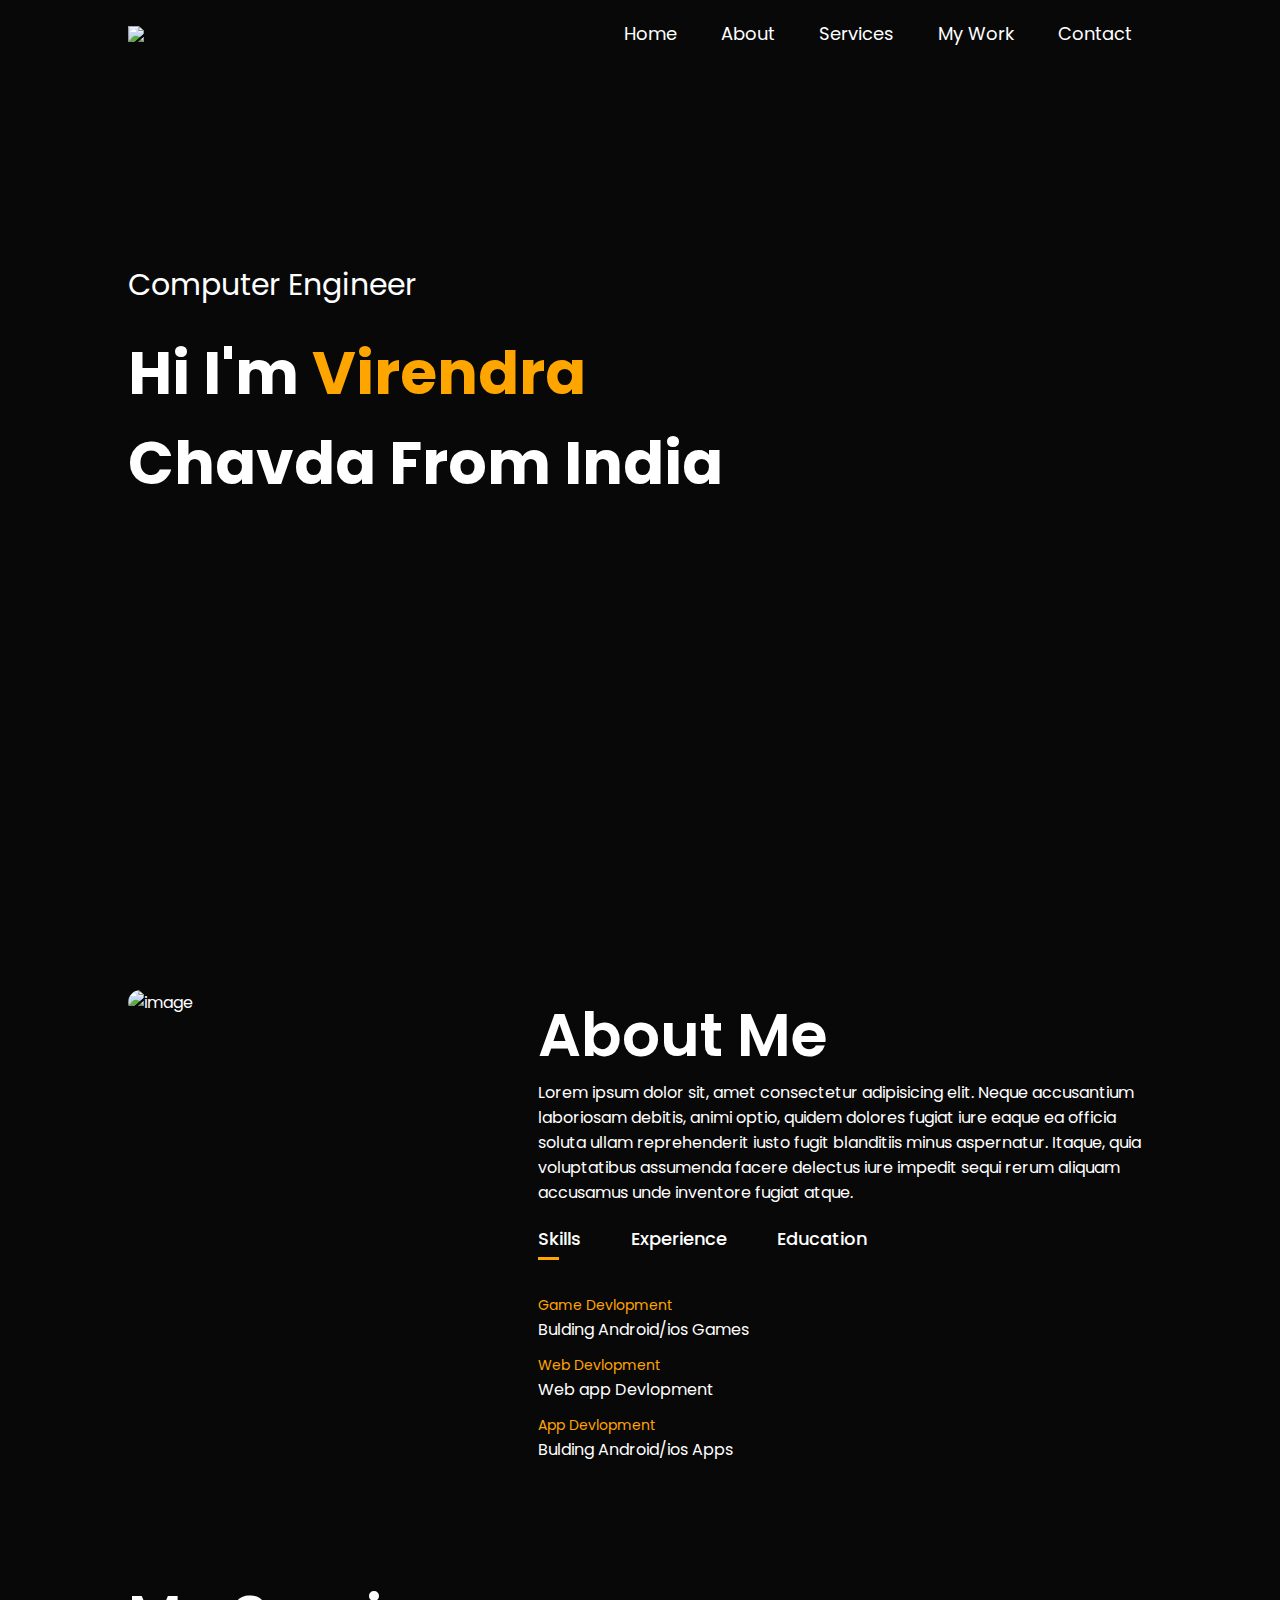
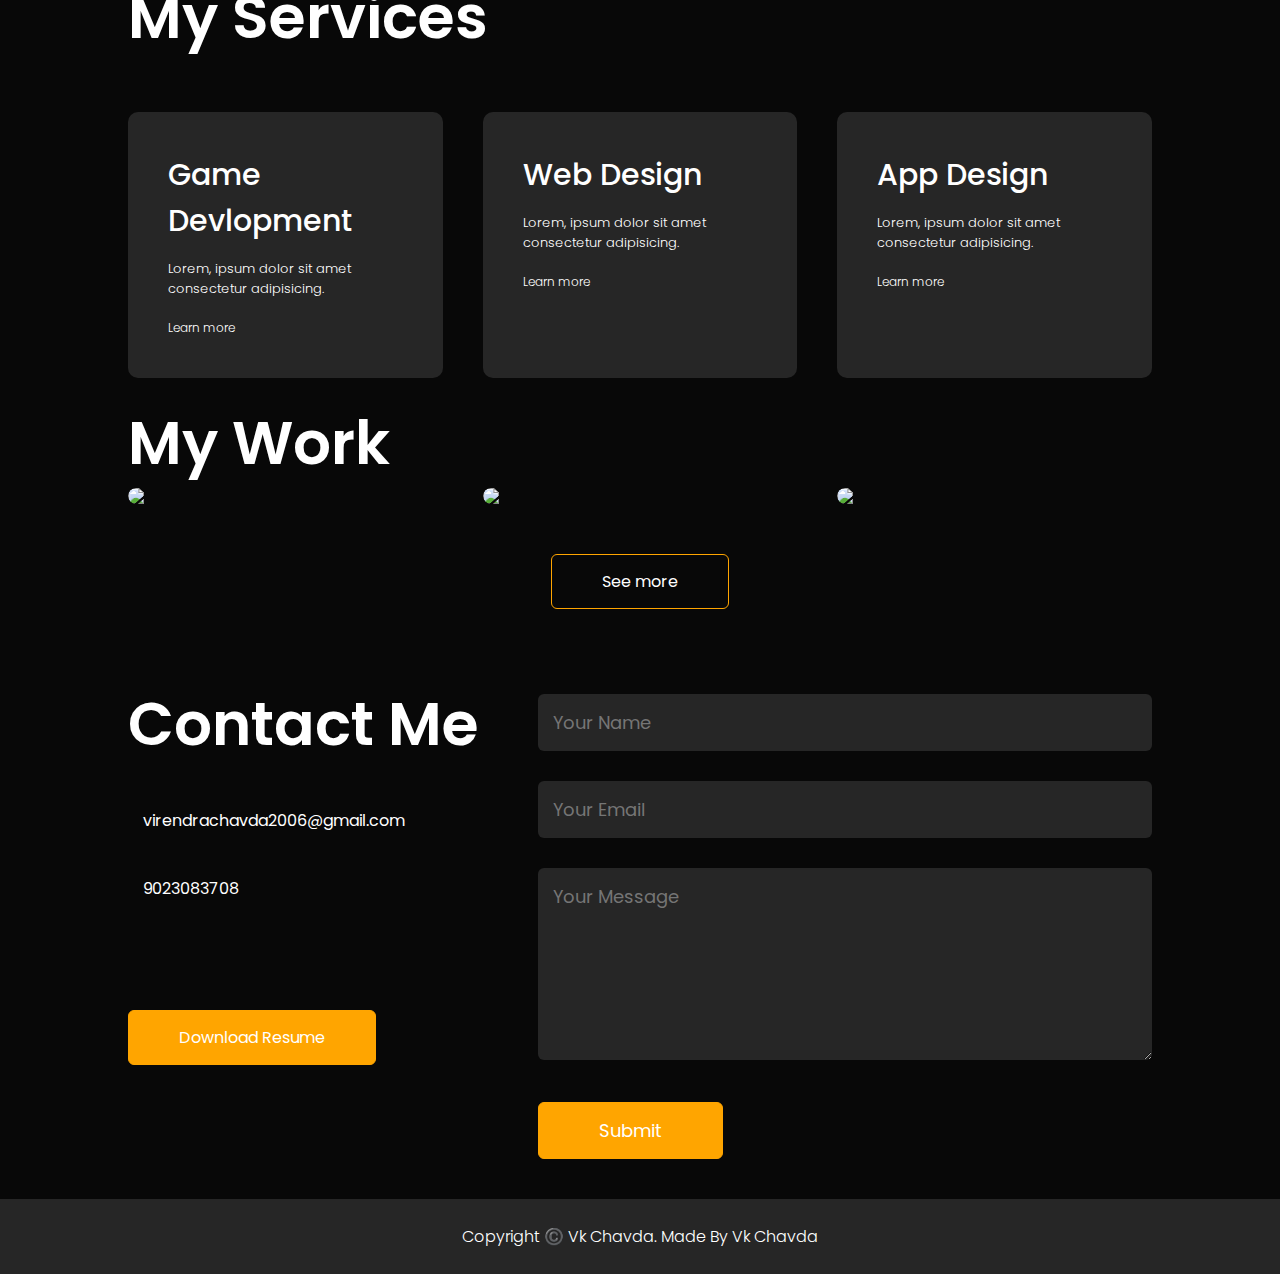
==== Index.html @ cb6e8201 "my resume website" ====
<!DOCTYPE html>
<html lang="en">

<head>
    <meta charset="UTF-8">
    <meta http-equiv="X-UA-Compatible" content="IE=edge">
    <meta name="viewport" content="width=device-width, initial-scale=1.0">
    <title>Vk chavda</title>
    <link rel="stylesheet" href="Style.css">
    <script src="https://kit.fontawesome.com/e112cf9610.js" crossorigin="anonymous"></script>
</head>

<body>
    <div id="header">
        <div class="container">
            <nav>
                <img src="images/Logo.png" class="logo">
                <ul id="sidemenu">
                    <li><a href="#header">Home</a></li>
                    <li><a href="#about">About</a></li>
                    <li><a href="#services">Services</a></li>
                    <li><a href="#resume">My Work</a></li>
                    <li><a href="#contact">Contact</a></li>
                    <i class="fa-solid fa-xmark" onclick="closemenu()"></i>
                </ul>
                <i class="fa-solid fa-bars" onclick="openmenu()"></i>
            </nav>
            <div class="header-text">
                <p>Computer Engineer</p>
                <h1>Hi I'm <span>Virendra</span><br>Chavda From India</h1>
            </div>
        </div>
    </div>
    <!--------------------------------------My About------------------------------------------>
    <div id="about">
        <div class="container">
            <div class="row">
                <div class="about-col-1">
                    <img src="images/img2.png" alt="image">
                </div>
                <div class="about-col-2">
                    <h1 class="sub-title">About Me</h1>
                    <p>Lorem ipsum dolor sit, amet consectetur
                        adipisicing elit. Neque accusantium laboriosam
                        debitis, animi optio, quidem dolores fugiat iure
                        eaque ea officia soluta ullam reprehenderit iusto
                        fugit blanditiis minus aspernatur. Itaque, quia
                        voluptatibus assumenda facere delectus iure impedit
                        sequi rerum aliquam accusamus unde inventore fugiat
                        atque.</p>

                    <div class="tab-titles">
                        <p class="tab-links active-link" onclick="opentab('skills')">Skills</p>
                        <p class="tab-links" onclick="opentab('experience')">Experience</p>
                        <p class="tab-links" onclick="opentab('education')">Education</p>
                    </div>
                    <!---Skills----->
                    <div class="tab-contents active-tab" id="skills">
                        <ul>
                            <li><span>Game Devlopment</span><br>Bulding Android/ios Games</li>
                            <li><span>Web Devlopment</span><br>Web app Devlopment</li>
                            <li><span>App Devlopment</span><br>Bulding Android/ios Apps</li>
                        </ul>
                    </div>
                    <!---Experience----->
                    <div class="tab-contents" id="experience">
                        <ul>
                            <li><span>To be Gain</span></li>
                        </ul>
                    </div>
                    <!--Education-->
                    <div class="tab-contents" id="education">
                        <ul>
                            <li><span>2022</span><br>Completed SSC From Sheth G.S High School</li>
                            <li><span>2025</span><br>Completed Deploma in Computer Engineering From Ganpat University
                            </li>
                            <li><span>2028</span><br>Completed B-Tech From Ganpat University</li>
                        </ul>
                    </div>
                    <div class="tab-contents">
                        <ul>

                        </ul>
                    </div>
                </div>
            </div>
        </div>
    </div>
    <!---------------------------services--------------------------------->
    <div id="services">
        <div class="container">
            <h1 class="sub-title">My Services</h1>
            <div class="services-list">
                <div>
                    <i class="fa-solid fa-gamepad"></i>
                    <h2>Game Devlopment</h2>
                    <p>Lorem, ipsum dolor sit amet consectetur adipisicing.</p>
                    <a href="#">Learn more</a>
                </div>
                <div>
                    <i class="fa-solid fa-code"></i>
                    <h2>Web Design</h2>
                    <p>Lorem, ipsum dolor sit amet consectetur adipisicing.</p>
                    <a href="#">Learn more</a>
                </div>
                <div>
                    <i class="fa-brands fa-app-store"></i>
                    <h2>App Design</h2>
                    <p>Lorem, ipsum dolor sit amet consectetur adipisicing.</p>
                    <a href="#">Learn more</a>
                </div>
            </div>
        </div>
    </div>
    <!---------------------Resume-------------------------->
    <div id="resume">
        <div class="container">
            <h1 class="sub-title">My Work</h1>
            <div class="work-list">
                <div class="work">
                    <img src="images/Work-1.jpg">
                    <div class="layer">
                        <h3>3D BallRunner Game</h3>
                        <p>This Game Connects with you to the<br>talented players around the world.<br>Download it form
                            Play Store</p>
                        <a href="#"><i class="fa-solid fa-arrow-up-right-from-square"></i></a>
                    </div>
                </div>
                <div class="work">
                    <img src="images/Work-2.jpg">
                    <div class="layer">
                        <h3>Financial WebSite</h3>
                        <p>This Web Connects with you to the<br>Financial Updates around the world.</p>
                        <a href="#"><i class="fa-solid fa-arrow-up-right-from-square"></i></a>
                    </div>
                </div>
                <div class="work">
                    <img src="images/Work-3.jpg">
                    <div class="layer">
                        <h3>Social Media App</h3>
                        <p>This App Connects with you to the<br>talented peoples around the world.<br>Download it form
                            Play Store</p>
                        <a href="#"><i class="fa-solid fa-arrow-up-right-from-square"></i></a>
                    </div>
                </div>
            </div>
            <a href="#" class="btn">See more</a>
        </div>
    </div>
    <!---------------------------contact------------------------>
    <div id="contact">
        <div class="container">
            <div class="row">
                <div class="contact-left">
                    <h1 class="sub-title">Contact Me</h1>
                    <p><i class="fa-solid fa-paper-plane"></i> virendrachavda2006@gmail.com</p>
                    <p><i class="fa-solid fa-phone"></i> 9023083708</p>
                    <div class="social-icons">
                        <a href="https://www.facebook.com/profile.php?id=100091149682038"><i
                                class="fa-brands fa-facebook"></i></a>
                        <a href="https://twitter.com/Vk_Chavda_13"><i class="fa-brands fa-twitter"></i></a>
                        <a href=""><i class="fa-brands fa-instagram"></i></a>
                        <a href="https://www.linkedin.com/in/virendra-chavda-04a994270/"><i
                                class="fa-brands fa-linkedin"></i></a>
                    </div>
                    <a href="images/Resume.pdf" download class="btn btn2">Download Resume</a>
                </div>
                <div class="contact-right">
                    <form name="submit-to-google-sheet">
                        <input type="text" name="Name" placeholder="Your Name" required>
                        <input type="email" name="Email" placeholder="Your Email" required>
                        <textarea name="Message" rows="6" placeholder="Your Message"></textarea>
                        <button type="submit" class="btn btn2">Submit</button>
                    </form>
                    <span id="msg"></span>
                </div>
            </div>
        </div>
        <div class="copyright">
            <p>Copyright ©️ Vk Chavda. Made By Vk Chavda <i class="fa-solid fa-heart"></i></p>
        </div>
    </div>

    <script>
        var tablinks = document.getElementsByClassName("tab-links");
        var tabcontents = document.getElementsByClassName("tab-contents");
        function opentab(tabname) {
            for (tablink of tablinks) {
                tablink.classList.remove("active-link");
            }
            for (tabcontent of tabcontents) {
                tabcontent.classList.remove("active-tab");
            }
            event.currentTarget.classList.add("active-link");
            document.getElementById(tabname).classList.add("active-tab");
        }
    </script>
    <script>
        var sidemenu = document.getElementById("sidemenu");

        function openmenu() {
            sidemenu.style.right = "0";
        }
        function closemenu() {
            sidemenu.style.right = "-200px";
        }

    </script>
    <script>
        const scriptURL = 'https://script.google.com/macros/s/AKfycbxcGdJWPuFfqyMsXrhH8sBKzKYTZo771XN8x6dI0hEZR3gr3dXuakWl65wDLTJB8_uz/exec'
        const form = document.forms['submit-to-google-sheet']
        const msg = document.getElementById("msg")

        form.addEventListener('submit', e => {
            e.preventDefault()
            fetch(scriptURL, { method: 'POST', body: new FormData(form) })
                .then(response => {
                    msg.innerHTML = "Message sent successfully"
                    setTimeout(function () {
                        msg.innerHTML = ""
                    }, 5000)
                    form.reset()
                })
                .catch(error => console.error('Error!', error.message))
        })
    </script>
</body>

</html>
---- Style.css ----
@import url('https://fonts.googleapis.com/css2?family=Poppins:wght@300;400;500;600;700;800;900&display=swap');
*{
    margin: 0;
    padding: 0;
    font-family: 'Poppins', sans-serif;
    box-sizing: border-box;
    color: #fff;
}
html{
    scroll-behavior: smooth;
}
body{
    background: #080808;
    counter-reset: #fff;
}
#header{
    width: 100%;
    height: 100vh;
    background-image: url(images/Untitled-10.png);
    background-size: cover;
    background-position: center;
  

}
.container{
    padding: 10px 10%;
}
nav{
    display: flex;
    align-items: center;
    justify-content: space-between;
    flex-wrap: wrap;
}
.logo{
    width: 250px;
}
nav ul li{
    display: inline-block;
    list-style: none;
    margin: 10px 20px;
}
nav ul li a{

    text-decoration: none;
    font-size: 18px;
    position: relative;
}
nav ul li a::after{
    content: '';
    width: 0;
    height: 3px;
    background: #FFA500;
    position: absolute;
    left: 0;
    bottom: -6px;
    transition: 0.3s;
}
nav ul li a:hover::after{
    width: 100%;
}
.header-text{
    margin-top: 20%;
    font-size: 30px;
}
.header-text h1{
    font-size: 60px;
    margin-top: 20px ;

}
.header-text h1 span{
    color: #FFA500;
}
/*---------My About ----------*/
#about{
    padding: 80px 0;
    color: #ababab;
}
.row{
    display: flex;
    justify-content: space-between;
    flex-wrap: wrap;
}
.about-col-1{
    flex-basis: 35%;
}
.about-col-1 img{
    width: 100%;
    border-radius: 15px;
}
.about-col-2{
    flex-basis: 60%;
}
.sub-title{
    font-size: 60px;
    font-weight: 600;
}
.tab-titles{
    display: flex;
    margin: 20px 0 40px;
}
.tab-links{
    margin-right: 50px;
    font-size: 18px;
    font-weight: 500;
    cursor: pointer;
    position: relative;
}
.tab-links::after{
    content: '';
    width: 0;
    height: 3px;
    background: #FFA500;
    position: absolute;
    left: 0;
    bottom: -8px;
    transition: 0.3s;
}

.tab-links.active-link::after{
    width: 50%;
}
.tab-contents ul li{
    list-style: none;
    margin: 10px 0;  
}
.tab-contents ul li span{
    color: #FFA500;
    font-size: 14px;
}
.tab-contents{
    display: none;
}
.tab-contents.active-tab{
    display: block;
}
/*---------------------services-----------------------------*/

#Services{
    padding: 30px 0;
}
.services-list{
    display: grid;
    grid-template-columns: repeat(auto-fit, minmax(250px, 1fr));
    grid-gap: 40px;
    margin-top: 50px;

}
.services-list div{
    background: #262626;
    padding: 40px;
    font-size: 13px;
    font-weight: 300;
    border-radius: 10px;
    transition: background 0.5s, transform 0.5s;
}
.services-list div i{
    font-size: 50px;
    margin-bottom: 30px;
}
.services-list div h2{
    font-size: 30px;
    font-weight: 500;
    margin-bottom: 15px;
}
.services-list div a{
    text-decoration: none;
    color: #fff;
    font-size: 12px;
    margin-top: 20px;
    display: inline-block;
}
.services-list div:hover{
    background: #FFA500;
    transform: translateY(-10px);
}
/*---------------resume---------------*/
.resume{
    padding: 50px 0;
    color: #fff;
}
.work-list{
    display: grid;
    grid-template-columns: repeat(auto-fit, minmax(250px, 1fr));
    grid-gap: 40px;
}
.work{
    border-radius: 10px;
    position: relative;
    overflow: hidden;
}
.work img{
    width: 100%;
    border-radius: 10px;
    display: block;
    transition: transform 0.5s;
}
.layer{
    width: 100%;
    height: 0;
    background: linear-gradient(rgba(0,0,0,0.6), #FFA500);
    border-radius: 10px;
    position: absolute;
    left: 0;
    bottom: 0;
    overflow: hidden;
    display: flex;
    align-items: center;
    justify-content: center;
    flex-direction: column;
    padding: 0 40px;
    text-align: center;
    font-size: 14px;
    transition: height 0.5s;
}
.layer h3{
    font-weight: bold;
    margin-bottom: 20px;
}
.layer a{
    color: #FFA500;
    margin-top: 20px;
    text-decoration: none;
    font-size: 18px;
    line-height: 60px;
    background: #ffffff;
    width: 60px;
    height: 60px;
    border-radius: 50%;
    text-align: center;
    
}
.layer a i{
    color: #FFA500;
}
.work:hover img{
    transform: scale(1.1);
}
.work:hover .layer{
    height: 100%;
    
}
.btn{
    display: block;
    margin: 50px auto;
    width: fit-content;
    border: 1px solid #FFA500;
    padding: 14px 50px;
    border-radius: 6px;
    text-decoration: none;
    transition: background 0.5s;

}
.btn:hover{
    background: #FFA500;
}

/*-------------------------contact---------------------------*/
.contact-left{
    flex-basis: 35%;

}
.contact-right{
    flex-basis: 60%;
    
}
.contact-left p{
    margin-top: 30px;
}
.contact-left p i{
    color: #FFA500;
    margin-right: 15px;
    font-size: 25px;
}
.social-icons{
    margin-top: 30px;
}
.social-icons a{
    text-decoration: none;
    font-size: 30px;
    margin-right: 15px;
    color: #ababab;
    display: inline-block;
    transition: transform 0.5s;
}
.social-icons a:hover{
    color: #FFA500;
    transform: translateY(-5px);
}
.btn.btn2{
    display: inline-block;
    color: #ffffff;
    background-color: #FFA500
}
.contact-right form{
    width: 100%;
}
form input, form textarea{
    width: 100%;
    border: 0;
    outline: none;
    background: #262626;
    padding: 15px;
    margin: 15px 0;
    color: #fff;
    font-size: 18px;
    border-radius: 6px;
}
form .btn2{
    padding: 14px 60px;
    font-size: 18px;
    margin-top: 20px;
    cursor: pointer;
}
.copyright{
    width: 100%;
    text-align: center;
    padding: 25px 0;
    background: #262626;
    font-weight: 300;
    margin-top: 20px;
}
.copyright i{
    color: red;
}
/*---------------------------css for phone screen--------------------------------------*/
nav .fa-solid{
    display: none;
}
@media only screen and (max-width: 600px){
    #header{
        background-image: url(images/Phone-background.png);
    }
    .header-text{
        margin-top: 100%;
        font-size: 16px;
    }
    .header-text h1{
        font-size: 30px;
    }
    nav .fa-solid{
        display: block;
        font-size: 25px;
    }
    nav ul{
        background: #FFA500;
        position: fixed;
        top: 0;
        right: -200px;
        width: 200px;
        height: 100vh;
        padding-top: 50px;
        z-index: 2;
        transition: right 0.5s;
        
    }
    nav ul li{
        display: block;
        margin: 25px;
    }
    nav ul .fa-solid{
        position: absolute;
        top: 25px;
        left: 25px;
        cursor: pointer;
    }
    .sub-title{
        font-size: 40px;
    }
    .about-col-1, .about-col-2{
        flex-basis: 100%;
    }
    .about-col-1{
        margin-bottom: 30px;
    }
    .about-col-2{
        font-size: 14px;
    }
    .tab-links{
        font-size: 16px;
        margin-right: 20px;
    }
    .contact-left, .contact-right{
        flex-basis: 100%;
    }
    .copyright{
        font-size: 14px;
    }
}
#msg{
    color: #61b752;
    margin-top: -40px;
    display: block;
}
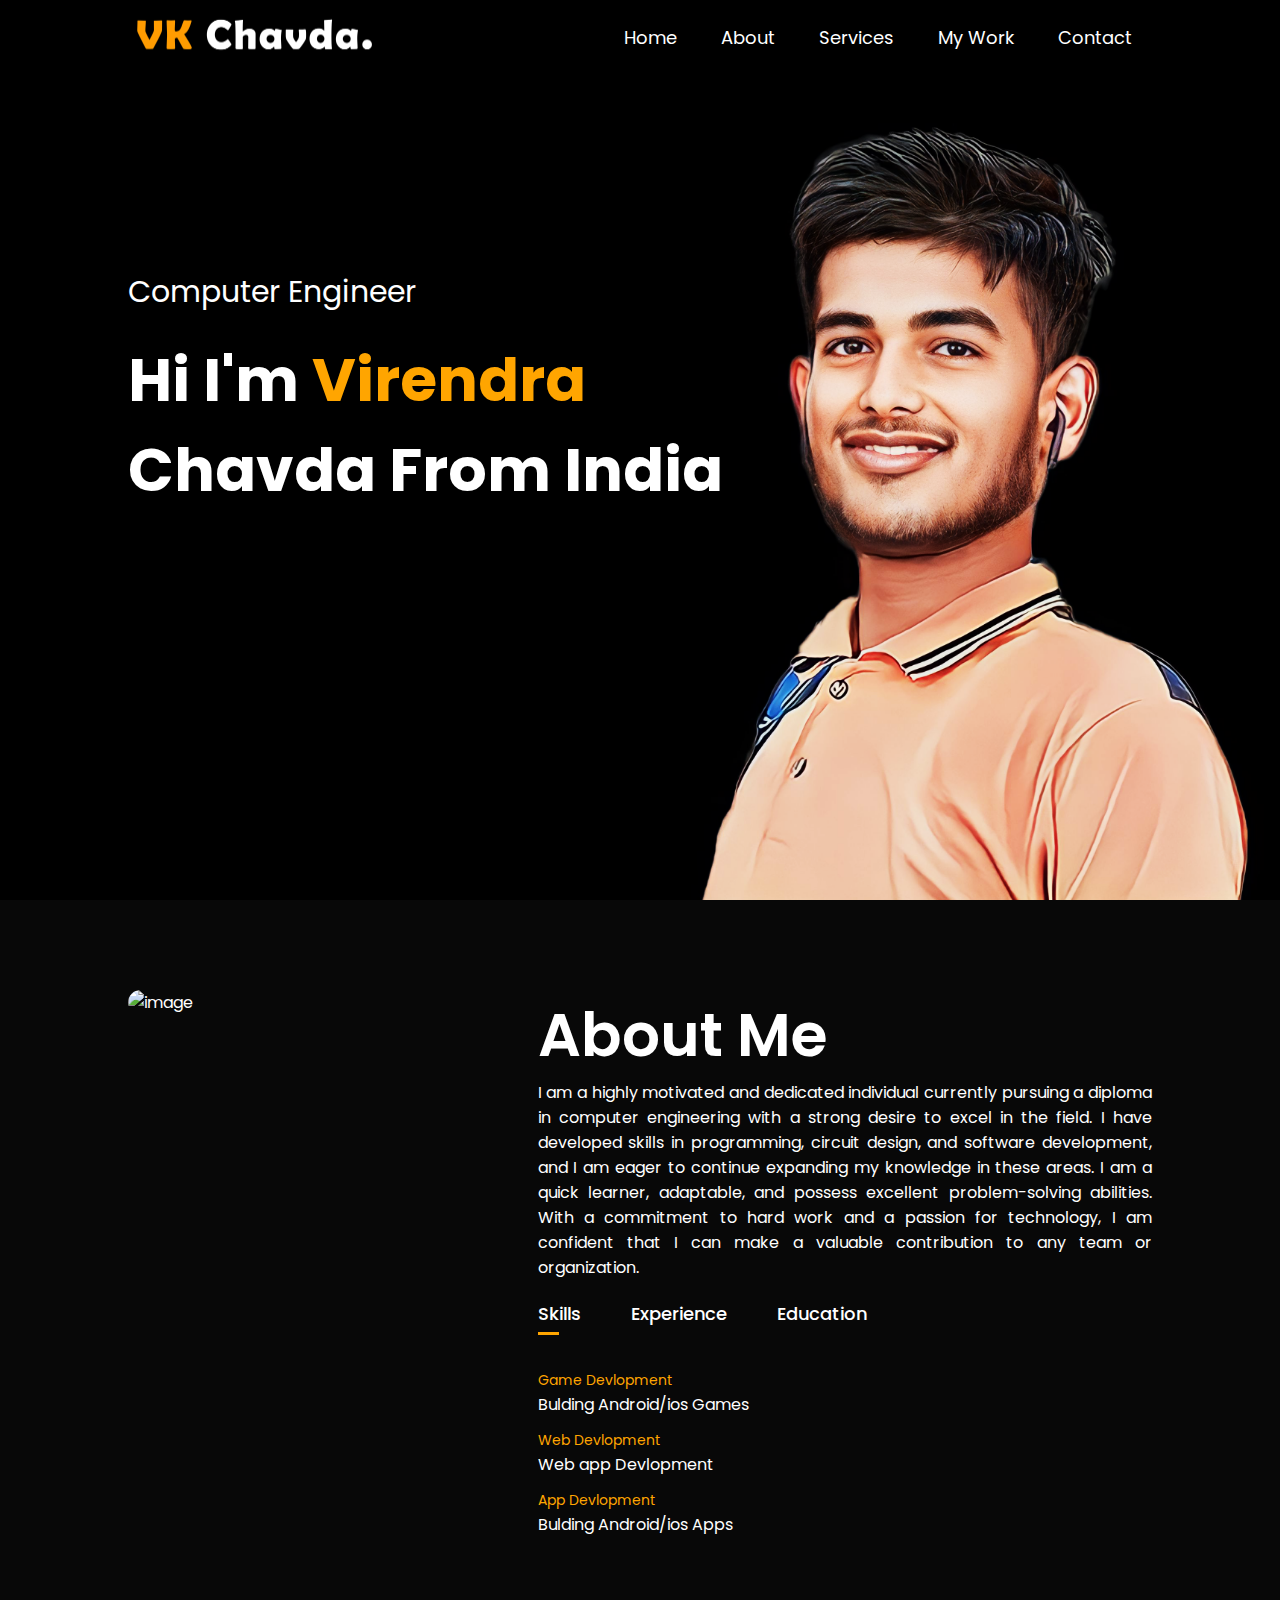
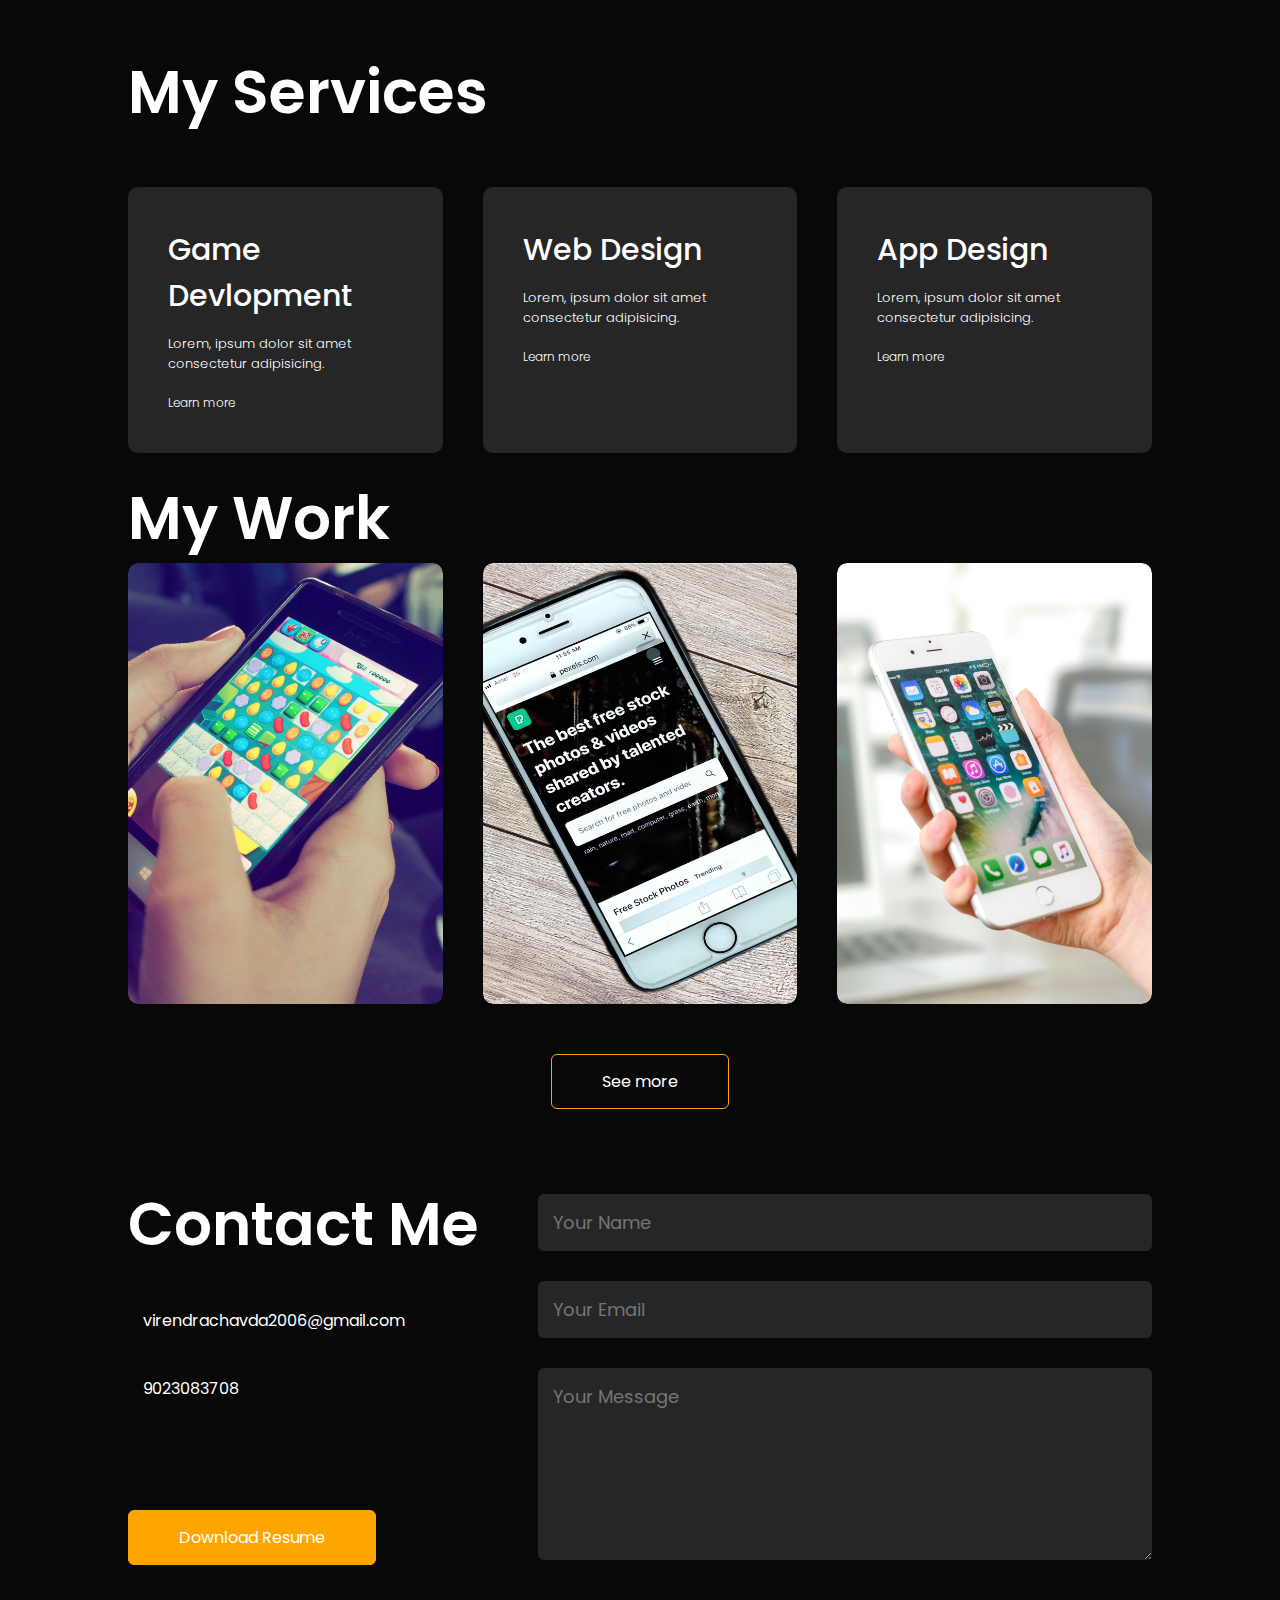
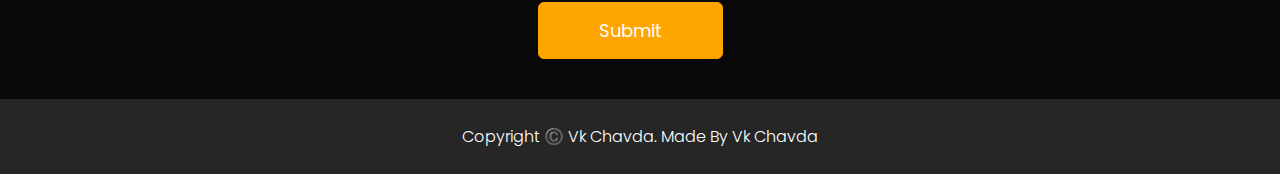
==== commit bf5c5483: "hi" ====
--- a/Index.html
+++ b/Index.html
@@ -40,14 +40,14 @@
                 </div>
                 <div class="about-col-2">
                     <h1 class="sub-title">About Me</h1>
-                    <p>Lorem ipsum dolor sit, amet consectetur
-                        adipisicing elit. Neque accusantium laboriosam
-                        debitis, animi optio, quidem dolores fugiat iure
-                        eaque ea officia soluta ullam reprehenderit iusto
-                        fugit blanditiis minus aspernatur. Itaque, quia
-                        voluptatibus assumenda facere delectus iure impedit
-                        sequi rerum aliquam accusamus unde inventore fugiat
-                        atque.</p>
+                    <p>I am a highly motivated and dedicated individual currently pursuing a
+                        diploma in computer engineering with a strong desire to excel in the
+                        field. I have developed skills in programming, circuit design, and software development,
+                        and I am eager to continue expanding my knowledge in these areas. I am a quick learner,
+                        adaptable, and possess excellent problem-solving abilities.
+                        With a commitment to hard work and a passion for technology,
+                        I am confident that I can make a valuable contribution
+                        to any team or organization.</p>
 
                     <div class="tab-titles">
                         <p class="tab-links active-link" onclick="opentab('skills')">Skills</p>
--- a/Style.css
+++ b/Style.css
@@ -89,6 +89,9 @@
 }
 .about-col-2{
     flex-basis: 60%;
+}
+.about-col-2 p{
+    text-align: justify;
 }
 .sub-title{
     font-size: 60px;
